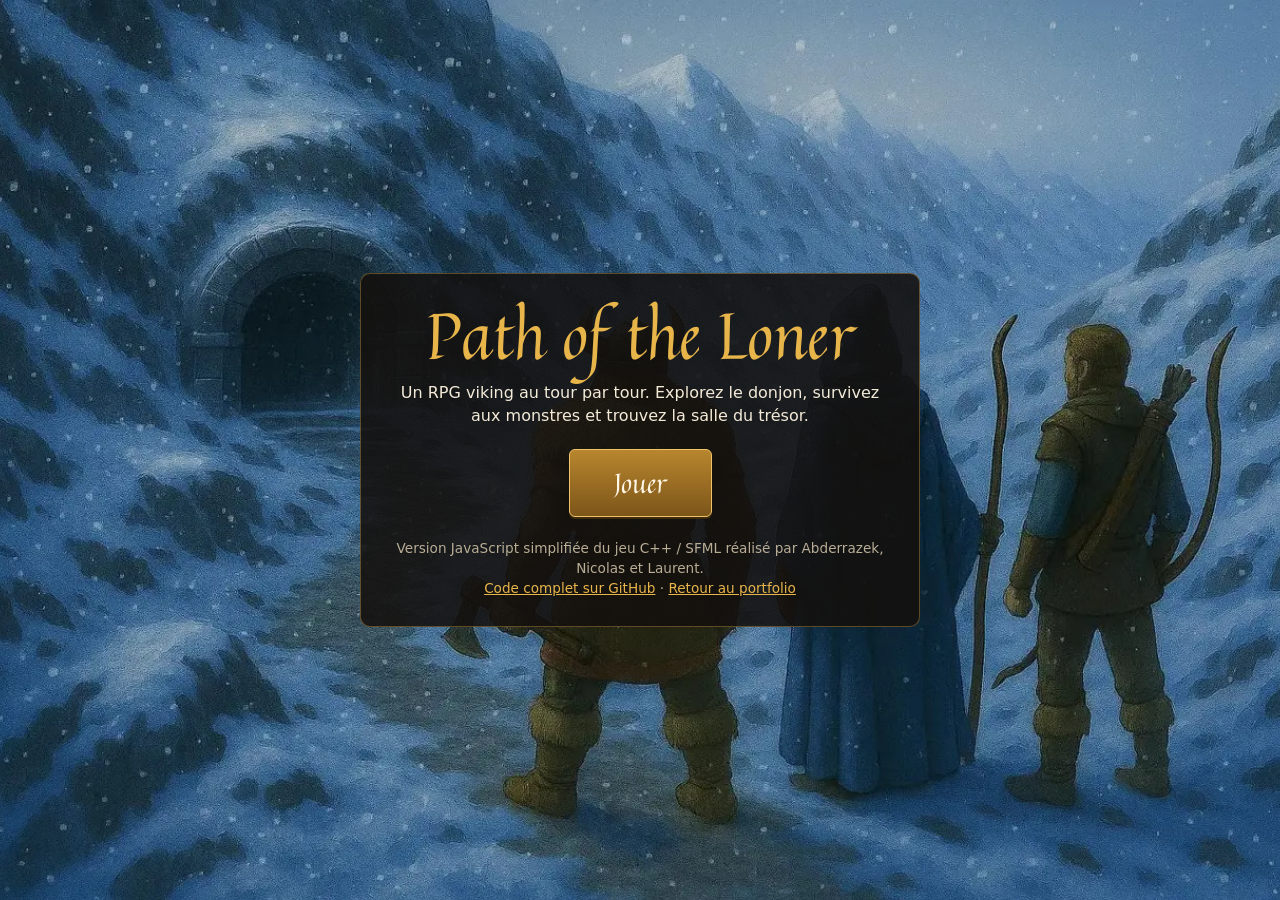
==== loner/index.html @ 0633b989 "Ajoute la démo jouable de Path of the Loner et l'intègre au portfolio Version JavaScript du mode PvE" ====
<!doctype html>
<html lang="fr">
<head>
<meta charset="UTF-8">
<meta name="viewport" content="width=device-width, initial-scale=1">
<title>Path of the Loner – démo jouable</title>
<meta name="description" content="Version JavaScript jouable du jeu Path of the Loner, RPG viking développé en C++ avec SFML.">
<link rel="preconnect" href="https://fonts.googleapis.com">
<link rel="preconnect" href="https://fonts.gstatic.com" crossorigin>
<link href="https://fonts.googleapis.com/css2?family=Quintessential&display=swap" rel="stylesheet">
<link rel="stylesheet" href="style.css">
</head>
<body>

<!-- Écran titre -->
<section id="screen-title" class="screen bg" style="--bg:url(img/accueil_start.webp)">
  <div class="title-box">
    <h1>Path of the Loner</h1>
    <p class="tagline">Un RPG viking au tour par tour. Explorez le donjon, survivez aux monstres et trouvez la salle du trésor.</p>
    <button class="btn big" id="btn-start">Jouer</button>
    <p class="note">Version JavaScript simplifiée du jeu C++ / SFML réalisé par Abderrazek, Nicolas et Laurent.<br>
      <a href="https://github.com/NicolasJUMEAU/cpp-path-of-the-loner" target="_blank" rel="noopener">Code complet sur GitHub</a> · <a href="../#loner">Retour au portfolio</a></p>
  </div>
</section>

<!-- Choix du héros -->
<section id="screen-heroes" class="screen bg" style="--bg:url(img/accueil_pve.webp)" hidden>
  <div class="heroes-box">
    <h2>Choisissez votre héros</h2>
    <div class="hero-list" id="hero-list"></div>
    <button class="btn ghost" id="btn-back">← Retour</button>
  </div>
</section>

<!-- Jeu -->
<section id="screen-game" class="screen" hidden>
  <div class="game">
    <div class="stage-wrap">
      <div class="stage" id="stage">
        <div class="room-label" id="room-label"></div>
        <div class="fighter hero-side" id="hero-side">
          <div class="bar"><span class="fill" id="hero-bar"></span><b id="hero-bar-txt"></b></div>
          <div class="sprite hero-sprite" id="hero-sprite"></div>
        </div>
        <div class="fighter enemy-side" id="enemy-side" hidden>
          <div class="bar"><span class="fill" id="enemy-bar"></span><b id="enemy-bar-txt"></b></div>
          <div class="enemy-name" id="enemy-name"></div>
          <img class="sprite enemy-sprite" id="enemy-img" alt="">
        </div>
        <img class="merchant-img" id="merchant-img" src="img/marchand.webp" alt="Le marchand" hidden>
        <button class="door door-up" data-dir="up" aria-label="Aller au nord">▲</button>
        <button class="door door-down" data-dir="down" aria-label="Aller au sud">▼</button>
        <button class="door door-left" data-dir="left" aria-label="Aller à l'ouest">◀</button>
        <button class="door door-right" data-dir="right" aria-label="Aller à l'est">▶</button>
      </div>
      <div class="actions" id="actions"></div>
    </div>

    <aside class="panel">
      <div class="card">
        <h3>Carte du donjon</h3>
        <div class="map" id="map"></div>
        <ul class="legend">
          <li><i style="background:#b33e3e"></i>Monstre</li>
          <li><i style="background:#802828"></i>Élite</li>
          <li><i style="background:#5c2020"></i>Boss</li>
          <li><i style="background:#255e38"></i>Marchand</li>
          <li><i style="background:#ffdb4a"></i>Trésor</li>
          <li><i style="background:#646464"></i>Vaincu</li>
        </ul>
      </div>
      <div class="card">
        <h3 id="hero-title"></h3>
        <dl class="stats" id="stats"></dl>
      </div>
      <div class="card log-card">
        <h3>Journal</h3>
        <ol class="log" id="log"></ol>
      </div>
      <p class="help">Clavier : flèches ou ZQSD pour se déplacer, Espace pour attaquer, F pour fuir.</p>
    </aside>
  </div>
</section>

<!-- Fin de partie -->
<div class="overlay" id="overlay" hidden>
  <div class="modal">
    <img id="end-img" alt="">
    <h2 id="end-title"></h2>
    <p id="end-text"></p>
    <div class="modal-actions">
      <button class="btn" id="btn-replay">Rejouer</button>
      <a class="btn ghost" href="../#loner">Retour au portfolio</a>
    </div>
  </div>
</div>

<script src="game.js"></script>
</body>
</html>
---- loner/style.css ----
:root {
  --ink: #f3ead8;
  --muted: #b9ad96;
  --gold: #e8b54a;
  --panel: rgba(20, 16, 14, .88);
  --line: rgba(232, 181, 74, .35);
  --red: #c8443c;
  --green: #4caf6a;
  --common: #c9c9c9;
  --rare: #4f8fe8;
  --epic: #a65be0;
  --legendary: #f09a2a;
}
* { box-sizing: border-box; margin: 0; padding: 0; }
html, body { height: 100%; }
body {
  background: #0d0b0a;
  color: var(--ink);
  font-family: system-ui, -apple-system, "Segoe UI", Roboto, sans-serif;
  line-height: 1.45;
}
h1, h2, h3, .btn, .room-label, .enemy-name { font-family: "Quintessential", Georgia, serif; font-weight: 400; }
a { color: var(--gold); }
[hidden] { display: none !important; }

.btn {
  font-size: 1.15rem; padding: 10px 26px; border-radius: 6px; cursor: pointer;
  background: linear-gradient(#b8862e, #7c5519); color: #fff7e6;
  border: 1px solid #f0c36a; text-decoration: none; display: inline-block;
  box-shadow: 0 2px 0 #3d290b; transition: filter .15s, transform .1s;
}
.btn:hover:not(:disabled) { filter: brightness(1.15); }
.btn:active:not(:disabled) { transform: translateY(1px); }
.btn:disabled { opacity: .45; cursor: not-allowed; }
.btn.big { font-size: 1.7rem; padding: 12px 44px; }
.btn.ghost { background: transparent; border-color: var(--line); box-shadow: none; color: var(--ink); }
.btn.red { background: linear-gradient(#b8473f, #7a2620); border-color: #e47a70; }

/* ---------- Écrans ---------- */
.screen { min-height: 100vh; }
.screen.bg {
  background: #111 var(--bg) center / cover no-repeat;
  display: flex; align-items: center; justify-content: center; padding: 24px 16px;
}
.title-box, .heroes-box {
  background: var(--panel); border: 1px solid var(--line); border-radius: 10px;
  padding: 28px; text-align: center; max-width: 980px; width: 100%;
}
.title-box { max-width: 560px; }
.title-box h1 { font-size: clamp(2.4rem, 8vw, 4rem); color: var(--gold); line-height: 1.05; }
.tagline { margin: 12px 0 22px; color: var(--ink); }
.note { margin-top: 22px; font-size: .85rem; color: var(--muted); }
.heroes-box h2 { font-size: 2rem; color: var(--gold); margin-bottom: 18px; }

.hero-list { display: grid; grid-template-columns: repeat(4, 1fr); gap: 14px; margin-bottom: 18px; }
.hero-card {
  background: rgba(255,255,255,.04); border: 1px solid var(--line); border-radius: 8px;
  padding: 12px; cursor: pointer; color: inherit; font: inherit; text-align: center;
  transition: transform .15s, border-color .15s, background .15s;
}
.hero-card:hover, .hero-card:focus-visible { transform: translateY(-3px); border-color: var(--gold); background: rgba(232,181,74,.08); outline: none; }
.hero-card img { width: 100%; aspect-ratio: 1; object-fit: contain; }
.hero-card h3 { font-size: 1.5rem; color: var(--gold); }
.hero-card .desc { font-size: .8rem; color: var(--muted); min-height: 2.4em; margin: 2px 0 8px; }
.hero-card dl { display: grid; grid-template-columns: auto auto; gap: 2px 10px; font-size: .82rem; text-align: left; justify-content: center; }
.hero-card dt { color: var(--muted); }

/* ---------- Jeu ---------- */
.game {
  display: grid; grid-template-columns: minmax(0, 1fr) 300px; gap: 14px;
  max-width: 1280px; margin: 0 auto; padding: 14px;
}
.stage {
  position: relative; aspect-ratio: 16 / 10; border-radius: 10px; overflow: hidden;
  background: #111 url(img/salle_pve.webp) center / cover no-repeat;
  border: 1px solid var(--line);
}
.room-label {
  position: absolute; top: 12px; left: 50%; transform: translateX(-50%);
  background: rgba(0,0,0,.6); padding: 4px 16px; border-radius: 999px;
  font-size: 1.25rem; color: var(--gold); white-space: nowrap; z-index: 3;
}
.fighter { position: absolute; bottom: 2%; display: flex; flex-direction: column; align-items: center; transition: transform .18s; }
.hero-side { left: 4%; width: 34%; }
.enemy-side { right: 6%; width: 36%; bottom: 10%; }
.sprite { width: 100%; aspect-ratio: 1; }
.hero-sprite { position: relative; }
.hero-sprite img { position: absolute; inset: 0; width: 100%; height: 100%; object-fit: contain; }
.enemy-sprite { object-fit: contain; filter: drop-shadow(0 6px 10px rgba(0,0,0,.6)); }
.enemy-name { font-size: 1.2rem; color: #fff; text-shadow: 0 1px 3px #000; margin-top: 2px; }
.bar {
  position: relative; width: 80%; height: 16px; background: #322; border: 1px solid #000;
  border-radius: 4px; overflow: hidden; box-shadow: 0 1px 4px rgba(0,0,0,.6);
}
.bar .fill { position: absolute; inset: 0 auto 0 0; background: linear-gradient(#e0574d, #a12a22); transition: width .3s; }
.hero-side .bar .fill { background: linear-gradient(#5fc97b, #2e8a47); }
.bar b { position: relative; display: block; text-align: center; font-size: .72rem; line-height: 14px; font-weight: 600; text-shadow: 0 1px 2px #000; }
.merchant-img { position: absolute; right: 6%; bottom: 8%; width: 42%; filter: drop-shadow(0 6px 10px rgba(0,0,0,.6)); }

.lunge-right { transform: translateX(14%); }
.lunge-left { transform: translateX(-14%); }
.hurt { animation: hurt .35s; }
@keyframes hurt { 0%,100% { filter: none; } 30% { filter: brightness(2.2) sepia(1) hue-rotate(-40deg) saturate(4); } }
.float {
  position: absolute; z-index: 5; font-weight: 800; font-size: clamp(1rem, 2.6vw, 1.7rem);
  color: #ffdf6b; text-shadow: 0 2px 3px #000; pointer-events: none;
  animation: floatUp .9s ease-out forwards;
}
.float.miss { color: #ddd; font-size: clamp(.9rem, 2vw, 1.2rem); }
@keyframes floatUp { from { opacity: 1; transform: translateY(0); } to { opacity: 0; transform: translateY(-50px); } }

.door {
  position: absolute; z-index: 4; width: 44px; height: 44px; border-radius: 50%;
  border: 1px solid var(--gold); background: rgba(0,0,0,.55); color: var(--gold);
  font-size: 1.1rem; cursor: pointer; transition: background .15s;
}
.door:hover { background: rgba(232,181,74,.35); }
.door-up { top: 50px; left: 50%; transform: translateX(-50%); }
.door-down { bottom: 12px; left: 50%; transform: translateX(-50%); }
.door-left { left: 12px; top: 45%; }
.door-right { right: 12px; top: 45%; }

.actions {
  display: flex; flex-wrap: wrap; gap: 10px; align-items: center; justify-content: center;
  min-height: 64px; margin-top: 12px; padding: 10px; background: var(--panel);
  border: 1px solid var(--line); border-radius: 10px;
}
.actions .hint { color: var(--muted); font-size: .92rem; text-align: center; }
.shop-item {
  display: flex; align-items: center; gap: 10px; padding: 8px 12px; border-radius: 8px;
  background: rgba(255,255,255,.05); border: 1px solid var(--line); font-size: .88rem;
}
.shop-item img { width: 48px; height: 48px; object-fit: contain; background: rgba(0,0,0,.3); border-radius: 6px; }
.shop-item .btn { font-size: .95rem; padding: 4px 14px; }

.panel { display: flex; flex-direction: column; gap: 12px; }
.card { background: var(--panel); border: 1px solid var(--line); border-radius: 10px; padding: 12px 14px; }
.card h3 { color: var(--gold); font-size: 1.3rem; margin-bottom: 8px; }
.map { display: grid; grid-template-columns: repeat(7, 1fr); gap: 3px; }
.map i {
  aspect-ratio: 1; border-radius: 3px; background: rgba(255,255,255,.04);
  display: flex; align-items: center; justify-content: center; font-size: .7rem; font-style: normal; color: var(--muted);
}
.map i.frontier { background: rgba(255,255,255,.1); }
.map i.here { outline: 3px solid #3d7cff; outline-offset: -1px; }
.legend { list-style: none; display: grid; grid-template-columns: repeat(3, auto); gap: 4px 10px; margin-top: 10px; font-size: .75rem; color: var(--muted); }
.legend i { display: inline-block; width: 10px; height: 10px; border-radius: 2px; margin-right: 5px; vertical-align: -1px; }
.stats { display: grid; grid-template-columns: auto 1fr; gap: 3px 12px; font-size: .88rem; }
.stats dt { color: var(--muted); }
.stats dd { text-align: right; }
.r-COMMON { color: var(--common); } .r-RARE { color: var(--rare); }
.r-EPIC { color: var(--epic); } .r-LEGENDARY { color: var(--legendary); }
.log-card { flex: 1; min-height: 140px; display: flex; flex-direction: column; }
.log { list-style: none; font-size: .8rem; overflow-y: auto; max-height: 220px; display: flex; flex-direction: column-reverse; gap: 3px; }
.log li { color: var(--muted); }
.log li:first-child { color: var(--ink); }
.log .good { color: #8fdc9f; } .log .bad { color: #f08a80; } .log .loot { color: var(--gold); }
.help { font-size: .75rem; color: var(--muted); text-align: center; }

.overlay { position: fixed; inset: 0; z-index: 20; background: rgba(0,0,0,.75); display: flex; align-items: center; justify-content: center; padding: 16px; }
.modal { background: #1a1512; border: 1px solid var(--gold); border-radius: 12px; padding: 24px; text-align: center; max-width: 460px; width: 100%; }
.modal img { width: 60%; max-width: 220px; }
.modal h2 { color: var(--gold); font-size: 2.2rem; }
.modal p { margin: 8px 0 18px; color: var(--ink); }
.modal-actions { display: flex; gap: 10px; justify-content: center; flex-wrap: wrap; }

@media (max-width: 900px) {
  .game { grid-template-columns: 1fr; padding: 8px; }
  .hero-list { grid-template-columns: repeat(2, 1fr); }
  .stage { aspect-ratio: 4 / 3; }
  .hero-side { width: 46%; left: 0; }
  .enemy-side { width: 46%; right: 2%; }
  .merchant-img { width: 52%; }
  .log { max-height: 140px; }
  .map { max-width: 280px; margin: 0 auto; }
  .legend { justify-content: center; }
}
@media (max-width: 420px) {
  .hero-list { gap: 8px; }
  .hero-card { padding: 8px; }
  .door { width: 38px; height: 38px; }
  .room-label { font-size: 1rem; }
}
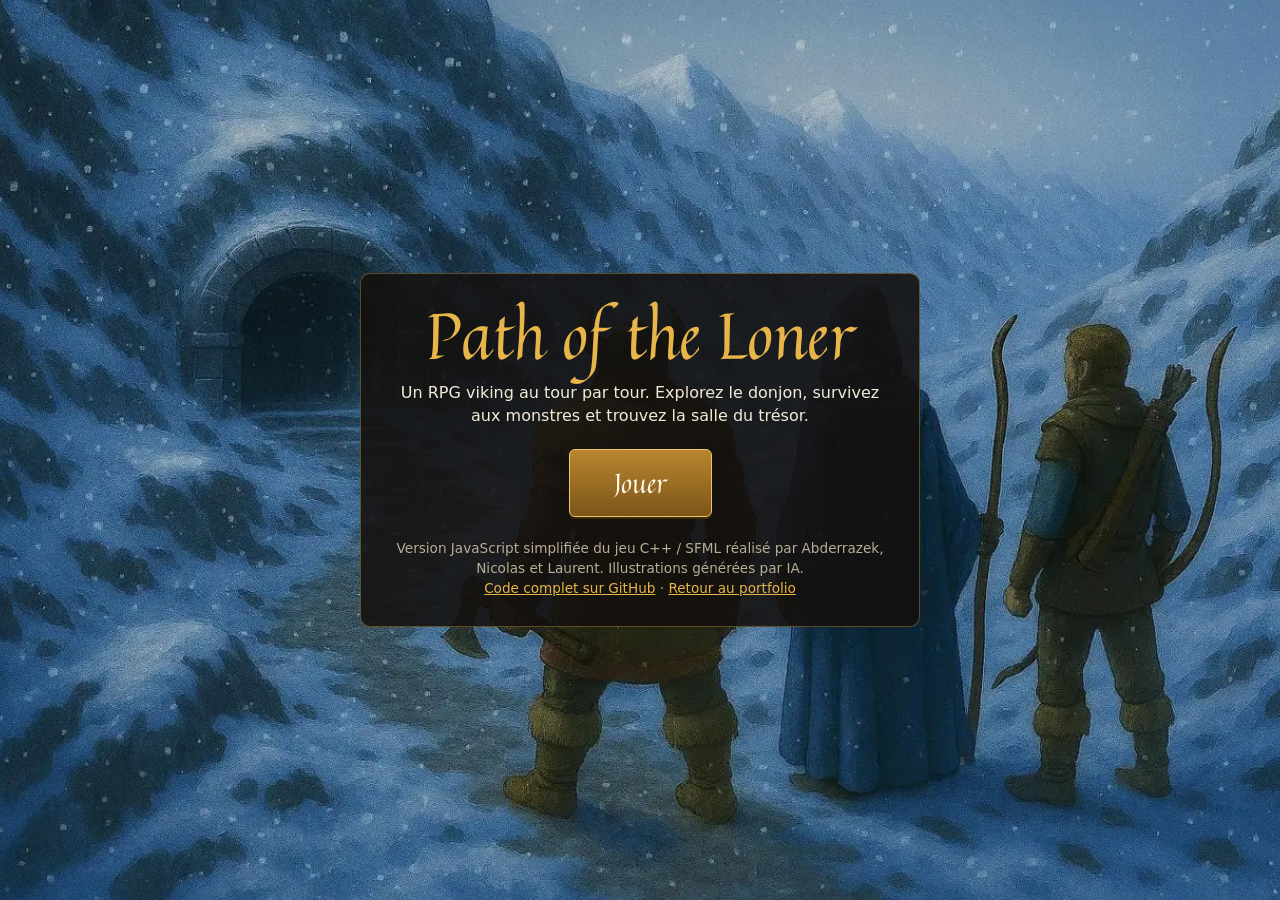
==== commit e3399c9e: "Complète les mentions légales, ajoute icône et aperçu de partage - Mentions légales : directeur de l" ====
--- a/loner/index.html
+++ b/loner/index.html
@@ -5,9 +5,7 @@
 <meta name="viewport" content="width=device-width, initial-scale=1">
 <title>Path of the Loner – démo jouable</title>
 <meta name="description" content="Version JavaScript jouable du jeu Path of the Loner, RPG viking développé en C++ avec SFML.">
-<link rel="preconnect" href="https://fonts.googleapis.com">
-<link rel="preconnect" href="https://fonts.gstatic.com" crossorigin>
-<link href="https://fonts.googleapis.com/css2?family=Quintessential&display=swap" rel="stylesheet">
+<link rel="icon" href="../favicon.svg" type="image/svg+xml">
 <link rel="stylesheet" href="style.css">
 </head>
 <body>
@@ -18,7 +16,7 @@
     <h1>Path of the Loner</h1>
     <p class="tagline">Un RPG viking au tour par tour. Explorez le donjon, survivez aux monstres et trouvez la salle du trésor.</p>
     <button class="btn big" id="btn-start">Jouer</button>
-    <p class="note">Version JavaScript simplifiée du jeu C++ / SFML réalisé par Abderrazek, Nicolas et Laurent.<br>
+    <p class="note">Version JavaScript simplifiée du jeu C++ / SFML réalisé par Abderrazek, Nicolas et Laurent. Illustrations générées par IA.<br>
       <a href="https://github.com/NicolasJUMEAU/cpp-path-of-the-loner" target="_blank" rel="noopener">Code complet sur GitHub</a> · <a href="../#loner">Retour au portfolio</a></p>
   </div>
 </section>
--- a/loner/style.css
+++ b/loner/style.css
@@ -19,6 +19,7 @@
   font-family: system-ui, -apple-system, "Segoe UI", Roboto, sans-serif;
   line-height: 1.45;
 }
+@font-face { font-family: "Quintessential"; src: url(../fonts/quintessential-latin-400-normal.woff2) format("woff2"); font-display: swap; }
 h1, h2, h3, .btn, .room-label, .enemy-name { font-family: "Quintessential", Georgia, serif; font-weight: 400; }
 a { color: var(--gold); }
 [hidden] { display: none !important; }
